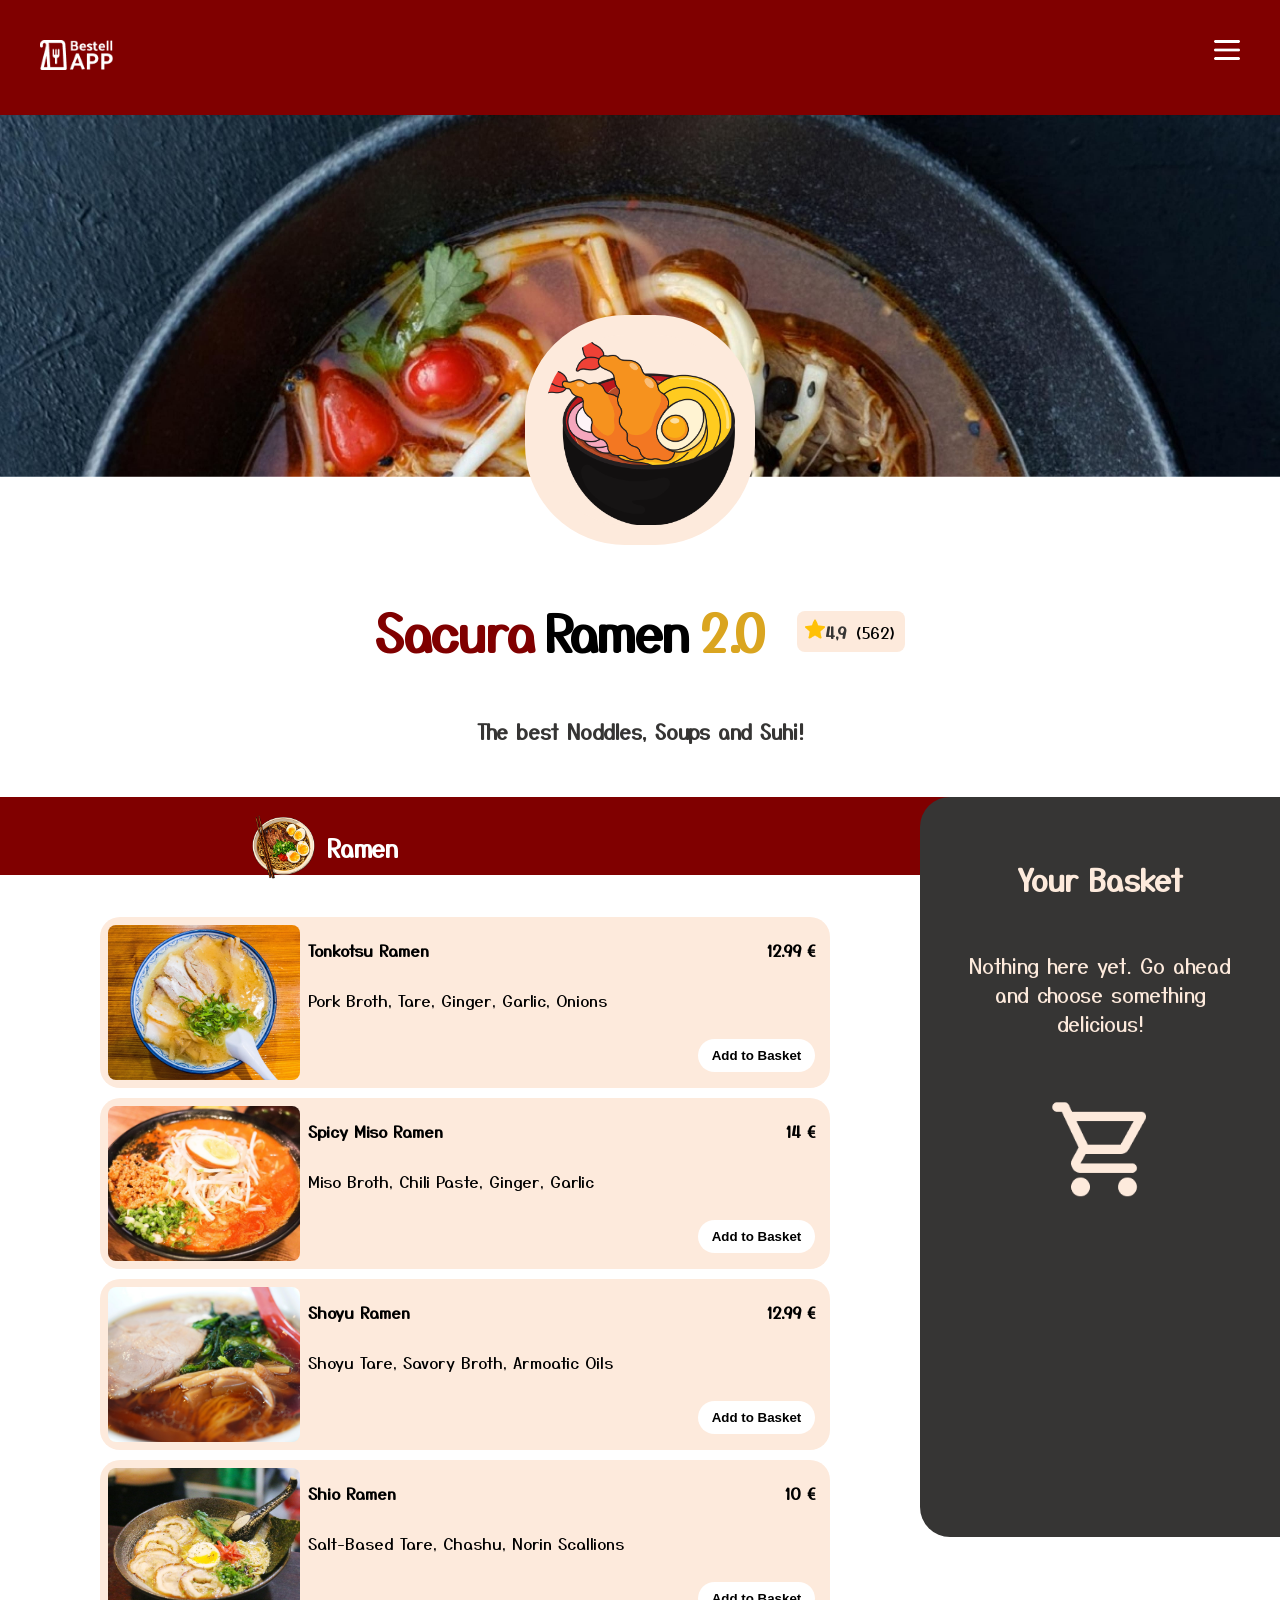
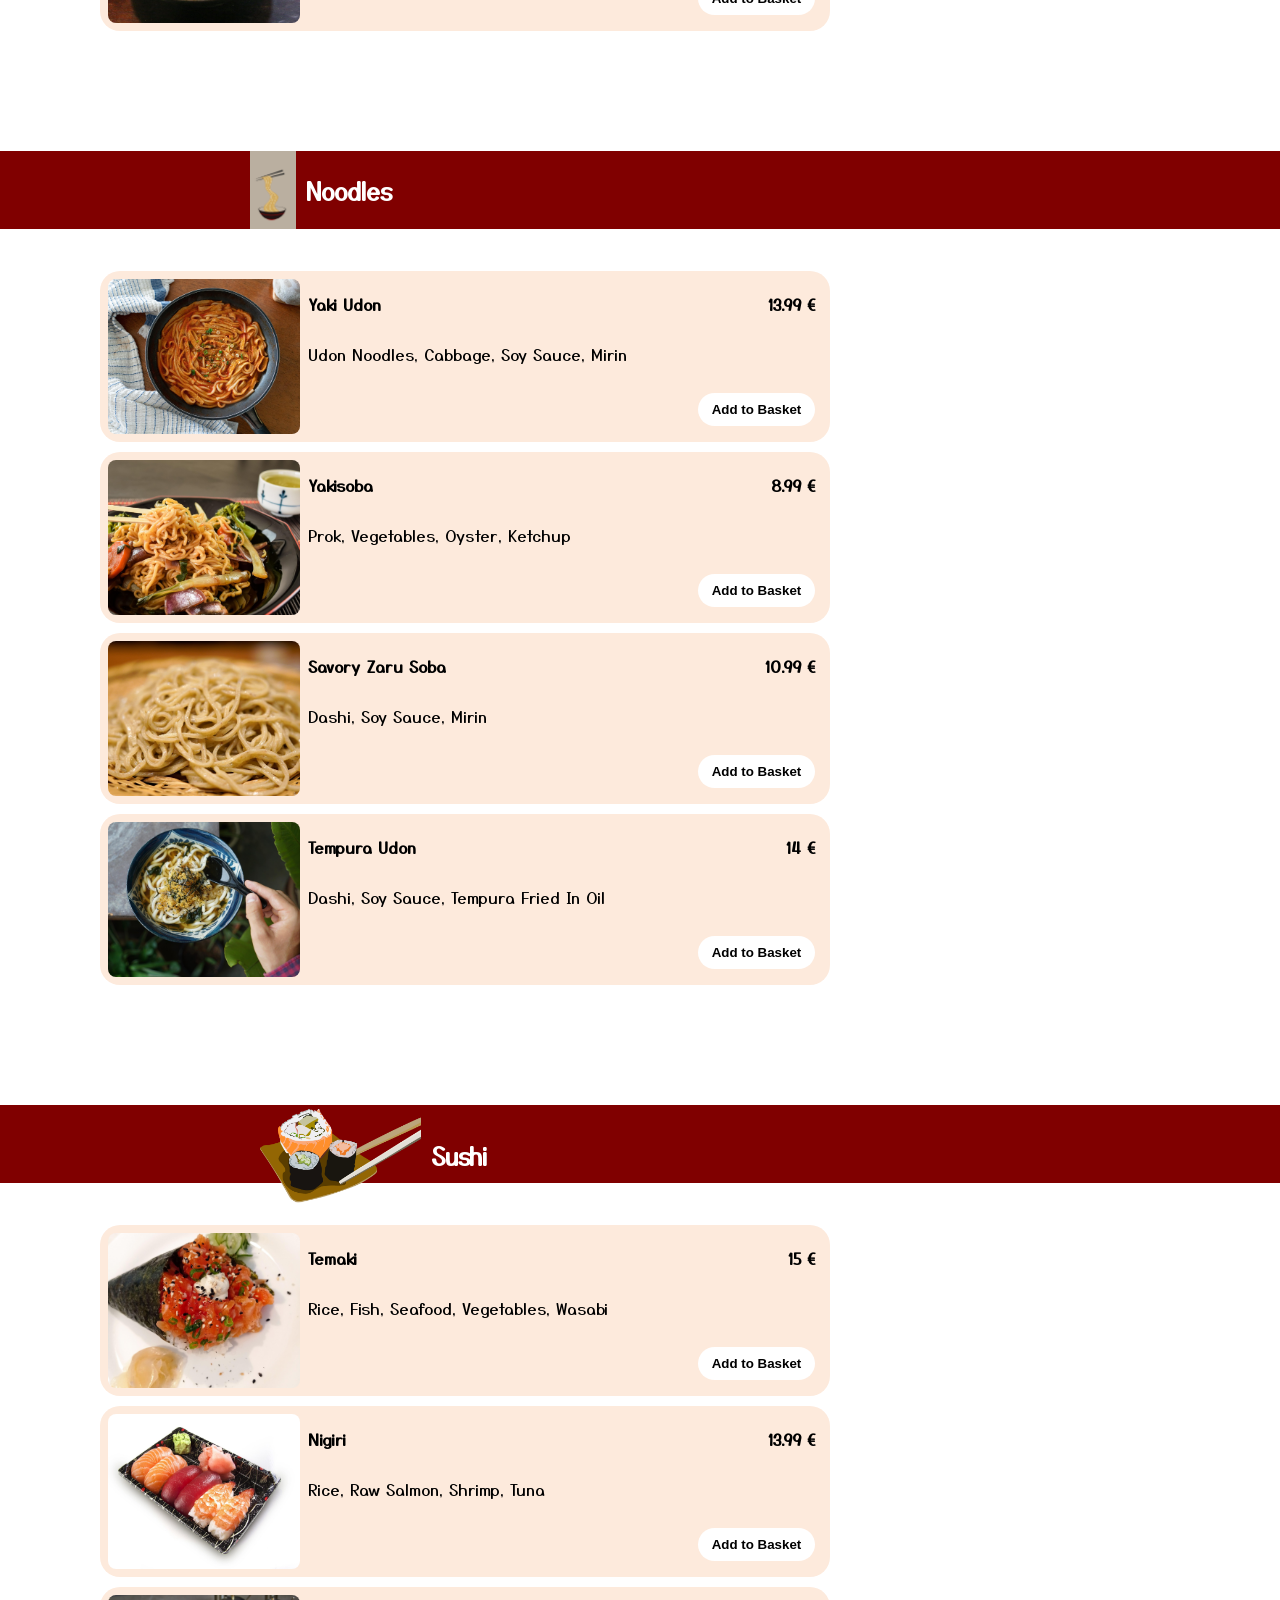
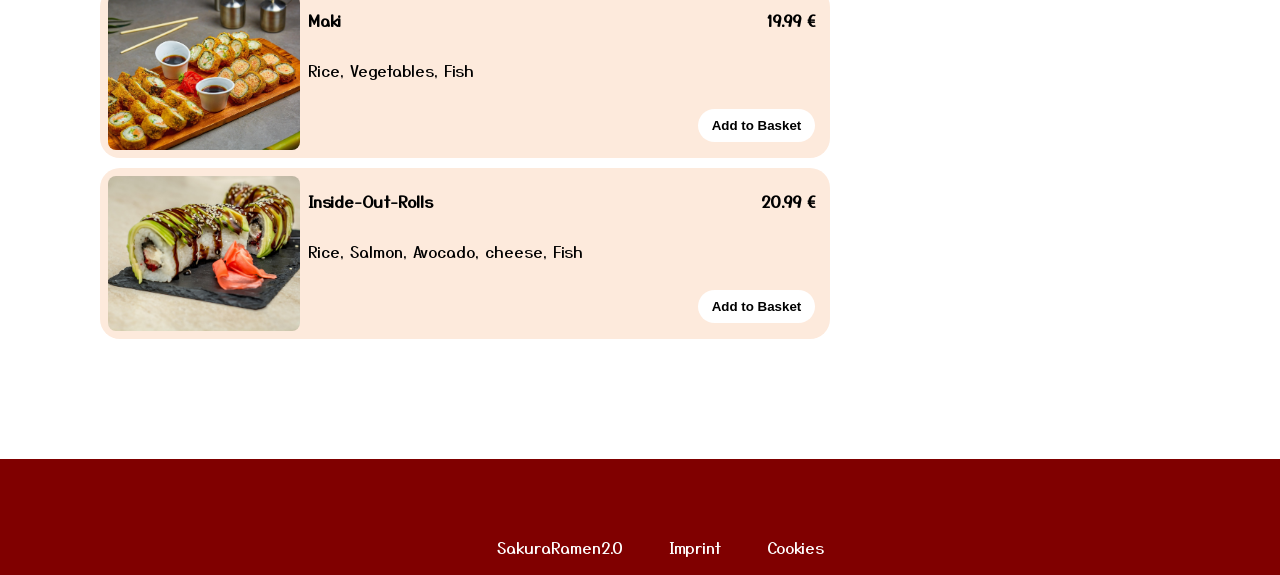
==== index.html @ 598b415c "responisve basket lässt sich öffnen und schließen und hat alle funktionen" ====
<!doctype html>
<html lang="en">
  <head>
    <meta charset="UTF-8" />
    <meta name="viewport" content="width=device-width, initial-scale=1.0" />
    <title>Bestellapp</title>
    <link rel="icon" type="img" href="./icons/takeout_dining_hover.png">

    <link rel="stylesheet" href="style.css" />
    <link rel="stylesheet" href="./styles/basket.css">
    <link rel="stylesheet" href="./styles/img-style.css" />
    <link rel="stylesheet" href="./styles/button.css"/>
    <link rel="stylesheet" href="./styles/dialog.css">
    <link rel="stylesheet" href="/styles/responsive-design.css">
    <link rel="stylesheet" href="./styles/reponsive-menu-bar.css">

    <script src="script.js"></script>
    <script src="./scripts/templates.js"></script>
    <script src="./scripts/json.js"></script>
  </head>
  <body onload="init()">
    <header>
      <nav>
        <div class="content nav-img">
          <a href="./index.html"
            ><img class="logo-img" src="./img/Logo 02.png" alt="Logo"
          /></a>
          <img class="nav-menu" src="./img/dehaze.png" alt="Menü" />
        </div>
      </nav>
      <section class="content">
        <div class="hero-section">
          <img
          class="main-logo-img"
          src="./img/duckahouse-noodle-3899206_1280.png"
          alt="logo"
        />
          <span>
          <div class="hero-section-headline">
            <h1>
              <p class="h1-color1">Sacura</p>
              <p class="h1-color2">Ramen</p>
              <p class="h1-color3">2.0</p>
            </h1>
            <span class="rating"
              ><p class="rating-in-stars">
                <img
                  class="rating-star"
                  src="./icons/star.png"
                  alt="stars"
                />4,9
              </p>
              <p class="rating-number">(562)</p>
            </span>
          </div>
        </span>
        <h3 class="underline">The best Noddles, Soups and Suhi!</h3>
      </section>
        </div>
    </header>



    <main>
      
      <!--Ramen auf der Karte-->
      <div class="main-wrapper content">
        <div>
          <section class="section-menu">
            <div class="menu-titles">
              <div class="menu-titles-elements">
                <img class="ramen-illustration" src="./img/ramen-illustation.png" alt="Rameng-img">
                <h2>Ramen</h2>
              </div>
            </div>

            <div class="menu" id="ramen_menu"></div>
          </section>

          <!--Nudeln auf der Karte-->
          <section class="section-menu">
            <div class="menu-titles">
              <div class="menu-titles-elements">
                <img class="noodle-illustration" src="./img/noodle-illustation.png" alt="Noodle-img">
                <h2>Noodles</h2>
              </div>
            </div>

            <div class="menu" id="noodle_menu"></div>
          </section>

          <!--Sushi auf der Karte -->
          <section class="section-menu">
            <div class="menu-titles">
              <div class="menu-titles-elements">
                <img class="sushi-illustration" src="./img/sushi-illustation.png" alt="Sushi-img">
                <h2>Sushi</h2>
              </div>
            </div>

            <div class="menu" id="sushi_menu"></div>
          </section>
        </div>


        <!--Basket-->
        <section class="section-basket" id="whole_basket">
          <h3 class="h3-basket">Your Basket</h3>
          <div class="basket" >
            <div class="empty-basket" id="empty_basket"></div>
            <div class="order-in-basket" id="basket_content"></div>
            <div class="total-basket-styling" id="total_basket"></div>
          </div>
        </section>
      </div>

      <dialog class="order-food-dialog" id="ordered_food_dialog">
        <div class="close-dialog-btn-container">
          <button class="close-dialog-btn" onclick="closeOrderedFood()"><img src="./icons/close.png" alt="close"></button>
        </div>
        <section class="section-dialog">
          <img class="dialog-img" src="./img/fooddelivery.png">
          <span class="dialog-txt-container">
            <h2 class="dialog-txt">Order confirmed!</h2>
            <h3 class="dialog-txt">Your food is on the way!</h3>
          </span>
        </section>
      </dialog>
    </main>


<!--
       /\__/\     
     =( '.'  )= | 
      |`[]``\  / 
      |_n_n_| / 
-->


    <!--Menu bar öffnet sich bei einer breite ab 803px und weniger-->
    <section class="responsive-menu-bar">

      <button class="reponsive-menu-bar-home"></button>

      <button class="reponsive-menu-bar-profile"></button>

      <button class="reponsive-menu-bar-food"></button>

      <button class="reponsive-menu-bar-basket" onclick="toggleRespBasket()"></button>

      </section>

    <footer>
        <ul>
          <li><a class="footer-link" href="#">SakuraRamen2.0</a></li>
          <li><a class="footer-link" href="./footer/Imprint.html">Imprint</a></li>
          <li><a class="footer-link" href="./footer/Cookies.html">Cookies</a></li>
        </ul>
    </footer>


  </body>
</html>
---- style.css ----
@font-face {
    font-family: 'Yusei Magic';
    src: url("./font/YuseiMagic-Regular.ttf") format('woff2');
}


body {
    margin: auto;
    border: 0;
    font-family: 'Yusei Magic', system-ui, Arial, sans-serif;;
}

.content {
    max-width: 1440px;
    margin: auto;
} 

:root {
    --primary-color : rgb(128, 0, 0);
    --secondary-color: #FDEADC;
    --thirt-color: #363534;
}

nav {
    background-color: var(--primary-color);
}

.hero-section {
    background-image: url(/img/hero_bg.jpg);
    background-size: cover;
    background-position: bottom;
    height: 18vh;
    display: flex;
    flex-direction: column;
    align-items: center;
    padding-top: 200px;
}

.rating {
    display: flex;
    align-items: end;
    gap: 8px;
}

.hero-section-headline {
    display: flex;
    align-items: center;
    gap: 32px;
}

main {
    padding-top: 320px;
}

.main-wrapper {
    display: flex;
    justify-content: space-between;
}

.menu-titles {
    background-color: var(--primary-color);
    height: 78px;
    width: 100%;
    position: absolute;
    left: 0;
}

.menu-titles-elements {
    display: flex;
    padding-left: 250px;
    gap: 10px;
}



/*          /\__/\          */
/*        =(  '.' )   |     */
/*          |`[]``\  /      */
/*          |_n_n_| /       */



/* <im JS block> */

.menu {
    padding-top: 120px;
    margin-bottom: 120px;
    display: flex;
    flex-direction: column;
    gap: 10px;
}

.menu-content {
    background-color: var(--secondary-color);
    margin-left: 100px;
    display: flex;
    width: 730px;
    border-radius: 20px;
}

.added-to-basket {
    margin: 0;
    text-align: center;
    font-weight: 600;
    color: var(--primary-color);
}

.add-to-basket {
    margin: 0;
    text-align: center;
    font-weight: 600;
}

.menucart-price {
    display: flex;
    justify-content: flex-end;
}

.menu-txt {
    display: flex;
}

.dishname-ingredients {
    display: flex;
    flex-direction: column;
}

.price-add-btn {
    display: flex;
    flex-direction: column;
}

.ingredients-txt {
    max-width: 390px;
    min-width: 390px;
}

.dish-name {
    margin-bottom: 0;
}

/* </im JS block> */

footer {
    background-color: var(--primary-color);
    height: 116px;
}

ul {
    list-style: none;
    display: flex;
    justify-content: center;
    align-items: flex-end;
    margin: 0;
    padding-bottom: 16px;
    gap: 46px;
    height: 100px;
}

.footer-link {
    text-decoration: none;
    color: white;
    background-color: var(--primary-color);
}

.footer-link:hover {
    text-decoration: underline;
}

h1 {
    display: flex;
    justify-content: center;
    gap: 10px;
    font-size: 50px;
    margin: 0;
}

.h1-color1 {
    color: var(--primary-color);
}

.h1-color2 {
    color: black;
}

.h1-color3 {
    color: goldenrod;
}

h2 {
    color: white;
    margin: 0;
    align-content: center;
}

h4 {
    padding: 0px;
    flex: auto;
}

.rating-in-stars {
    color: var(--thirt-color);
    font-weight: 600;
    margin: 0;
}

.rating-number {
    margin: 0;
}

.rating {
    background-color: var(--secondary-color);
    padding: 8px;
    border-radius: 8px;
}

.underline {
    margin: 0;
    font-size: 20px;
    color: var(--thirt-color);
}
---- styles/basket.css ----
.seperator {
    width: 100%;
    height: 2px;
    background-color: white;
}

.h3-basket {
    color: var(--secondary-color);
    text-align: center;
    font-size: 30px;
}

.section-basket {
    background-color: var(--thirt-color);
    width: 300px;
    height: 680px;
    position: sticky;
    top: 60px;
    border-top-left-radius: 30px;
    border-bottom-left-radius: 30px;
    padding: 30px;
}

.empty-basket {
    display: flex;
    flex-direction: column;
    text-align: center;
    align-items: center;
    gap: 42px;
}

    


/*          /\__/\          
          =(  '.' )=    |   
            |`[]``\    /    
            |_n__n_| /      */



.empty-basket-text {
    color: var(--secondary-color);
    font-size: 20px;
}

.order-in-basket {
    height: 340px;
    overflow-y: auto;
    scrollbar-width: thin;
    scrollbar-color: var(--primary-color)  var(--secondary-color);
    padding: 8px;
}

.menu-in-basket {
    background-color: var(--secondary-color);
    border-radius: 10px;
    margin: 10px 0 10px 0;
    padding: 0 10px 0 10px;
}

.dish-info {
    display: flex;
}

.order-dish {
    display: flex;
    justify-content: space-between;
}

table {
    width: 100% ;
}

th {
    color: white;
    font-size: 20px;
}

tr {
    display: flex;
    justify-content: space-between;
}

.total-basket-styling {
    display: flex;
    flex-direction: column;
    gap: 20px;
    padding-top: 50px;
}

.nav-basket {
    display: flex;
    justify-content: space-between;
}

/* mobile basket*/

@media(max-width: 803px) {
    .section-basket {
        display: none;
        position: fixed;
        bottom: 70px;
        right: 0;
        width: 100%;
        height: auto;
    }
    .section-basket.show {
        display: block;
    }
}
---- styles/img-style.css ----
.nav-img {
    display: flex;
    justify-content: space-between;
    padding: 40px;
}

.logo-img {
    height: 30px;
}

.nav-menu {
    height: 20px;
}

.main-logo-img {
    height: 190px;
    border: 20px solid var(--secondary-color);
    background-color: var(--secondary-color);
    border-radius: 100px;
    width: 190px;
    object-fit: cover;
}

.rating-star {
    height: 20px;
}

.ramen-illustration {
    height: 100px;
}

.noodle-illustration {
    height: 78px;
}

.sushi-illustration {
    height: 100px;
}

.menu-ingredients {
    padding-bottom: 60px;
}

/*          /\__/\               */
/*        =(  '.' )=   |         */
/*          |`[]``\   /          */
/*          |_n__n_| /           */




/* <im JS block> */

.ramen-menu-img {
    height: 155px;
    padding: 8px;
    border-radius: 16px;
    min-width: 192px;
    max-width: 192px;
    object-fit: cover;
}

.empty-basket-shoppingcart {
    width: 100px;
}

.delete-order-img {
    width: 22px;
}
.delete-order-img:hover {
    content: url(/icons/delete.png);
}
.minus-sign {
    font-size: 20px;
    padding: 0 6px;
}

/* </im JS block> */
---- styles/button.css ----
.menu-btn {
    width: 117px;
    height: 33px;
    border-radius: 33px;
    border: 0;
    background-color: white;
    margin-bottom: 16px;
}
.menu-btn:hover {
    background-color: lightpink;
    color: var(--primary-color);
}

.menu-btn:hover {
    border-color: var(--primary-color);
}

.delete-order-btn{
    background-color: var(--secondary-color);
    border: 0;
    padding: 0;
}

.add-to-order {
    border: 0;
    background-color: var(--secondary-color);
}

.buy-now-btn {
    color: white;
    background-color: var(--primary-color);
    padding: 16px;
    border: 0;
    border-radius: 32px;
    font-size: 20px;
}

/*          /\__/\               */
/*        =(  '.' )=   |         */
/*          |`[]``\   /          */
/*          |_n__n_| /           */

.reponsive-menu-bar-btn {
    background-color: var(--thirt-color);
    border: 0;
    padding: 0;
    margin: 16px;
}

.reponsive-menu-bar-home {
    height: 35px;
    width: 35px;
    background-image: url(/icons/home-default.png);
    background-color: transparent;
    background-repeat: no-repeat;
    background-position: center;
    border: none;
    margin: 8px 0 8px 16px;
}
.reponsive-menu-bar-home:hover {
    height: 35px;
    width: 35px;
    background-image: url(/icons/home-hover.png);
    background-color: var(--secondary-color);
    border-radius: 8px;
}
.reponsive-menu-bar-home:active {
    background-color: var(--primary-color);
}


.reponsive-menu-bar-profile {
    height: 35px;
    width: 35px;
    background-image: url(/icons/person-default.png);
    background-color: transparent;
    background-repeat: no-repeat;
    background-position: center;
    border: none;
    margin: 8px 0 8px 0;
}
.reponsive-menu-bar-profile:hover {
    width: 35px;
    height: 35px;
    background-image: url(/icons/person-hover.png);
    background-color: var(--secondary-color);
    border-radius: 8px;
}
.reponsive-menu-bar-profile:active {
    background-color: var(--primary-color);
}

.reponsive-menu-bar-food {
    height: 35px;
    width: 35px;
    background-image: url(/icons/takeout_dining_default.png);
    background-color: transparent;
    background-repeat: no-repeat;
    background-position: center;
    margin-top: 8px;
    border: none;
}
.reponsive-menu-bar-food:hover {
    height: 35px;
    width: 35px;
    background-image: url(/icons/takeout_dining_hover.png);
    background-color: var(--secondary-color);
    border-radius: 8px;
}
.reponsive-menu-bar-food:active {
    background-color: var(--primary-color);
}

.reponsive-menu-bar-basket {
    width: 35px;
    height: 35px;
    background-image: url(/icons/shopping_cart-default.png);
    background-color: transparent;
    background-repeat: no-repeat;
    background-position: center;
    margin: 8px 16px 8px 0;
    border: 0;
}
.reponsive-menu-bar-basket:hover {
    width: 35px;
    height: 35px;
    background-image: url(/icons/shopping_cart-hover.png);
    background-color: var(--secondary-color);
    border-radius: 8px;
}
.reponsive-menu-bar-basket:active {
    background-color: var(--primary-color);
}
---- styles/dialog.css ----
.close-dialog-btn {
    background-color: var(--thirt-color);
    border: 0;
    padding: 8px 8px 0 0;
}

.dialog-img {
    width: 150px;
}

.dialog-txt {
    color: var(--secondary-color);
    margin: 0;
}

.order-food-dialog[open] {
    background-color: var(--thirt-color);
    border: 0;
    border-radius: 40px;
    height: 225px;
    width: 340px;
}


.close-dialog-btn-container{
    text-align: end;
}

.section-dialog {
    text-align: center;
}

.order-food-dialog::backdrop {
    opacity: 0.5;
    background-color: var(--thirt-color);
}

/*          /\__/\
          =(  '.' )=   |
            |`[]``\   /
            |_n__n_| /
*/
---- styles/responsive-design.css ----
@media(max-width: 1212px) {
    .menu-content {
        width: 670px;
    }

    .ingredients-txt {
        min-width: 330px;
        max-width: 330px;
    }
}

@media(max-width: 1145px) {
    .menu-content {
        width: 650px;
        margin-left: 30px;
        height: 180px;
    }

    .ingredients-txt {
        max-width: 310px;
        min-width: 310px;
    }

    .menu-btn {
        margin-bottom: 26px;
    }
}

@media (max-width: 1061px) {
    .section-basket {
        width: 255px;
    }

    .menu-content {
        margin-left: 8px;
    }
}

@media(max-width: 997px) {
    .ingredients-txt {
        max-width: 268px;
        min-width: 268px;
    }

    .menu-content {
        width: 608px;
    }
}

@media (max-width: 954px) {
    .ingredients-txt {
        max-width: 230px;
        min-width: 230px;
    }

    .menu-content {
        width: 570px;
    }
}

@media(max-width: 915px) {
    .ramen-menu-img {
        height: 133px;
        min-width: 170px;
        max-width: 170px;
    }

    .menu-content {
        width: 548px;
        height: 158px;
    }
}

@media(max-width: 894px) {
    .ingredients-txt {
        max-width: 180px;
        min-width: 180px;
    }

    .menu-content {
        width: 498px;
    }
}

@media(max-width: 844px) {
    .section-basket {
        padding: 20px;
        width: 235px;
    }
}

/*          /\__/\               */
/*        =(  '.' )=   |         */
/*          |`[]``\   /          */
/*          |_n__n_| /           */
---- styles/reponsive-menu-bar.css ----
.responsive-menu-bar {
        display: none;
    }

/*          /\__/\               */
/*        =(  '.' )=   |         */
/*          |`[]``\   /          */
/*          |_n__n_| /           */

@media(max-width: 803px) {

    main {
        display: flex;
        flex-direction: column;
        align-items: center;
    }

    .menu-content {
        width: 690px;
        height: 176px;
    }

    .ramen-menu-img {
        min-width: 192px;
        max-width: 192px;
        height: 155px;
    }

    .ingredients-txt {
        max-width: 356px;
        min-width: 356px;
    }

    .responsive-menu-bar {
        background-color: var(--thirt-color);
        width: 100%;
        position: fixed;
        bottom: 0;
        display: flex;
        justify-content: space-between;
    }

    .responsive-menu-bar-container {
        display: flex;
    }
}
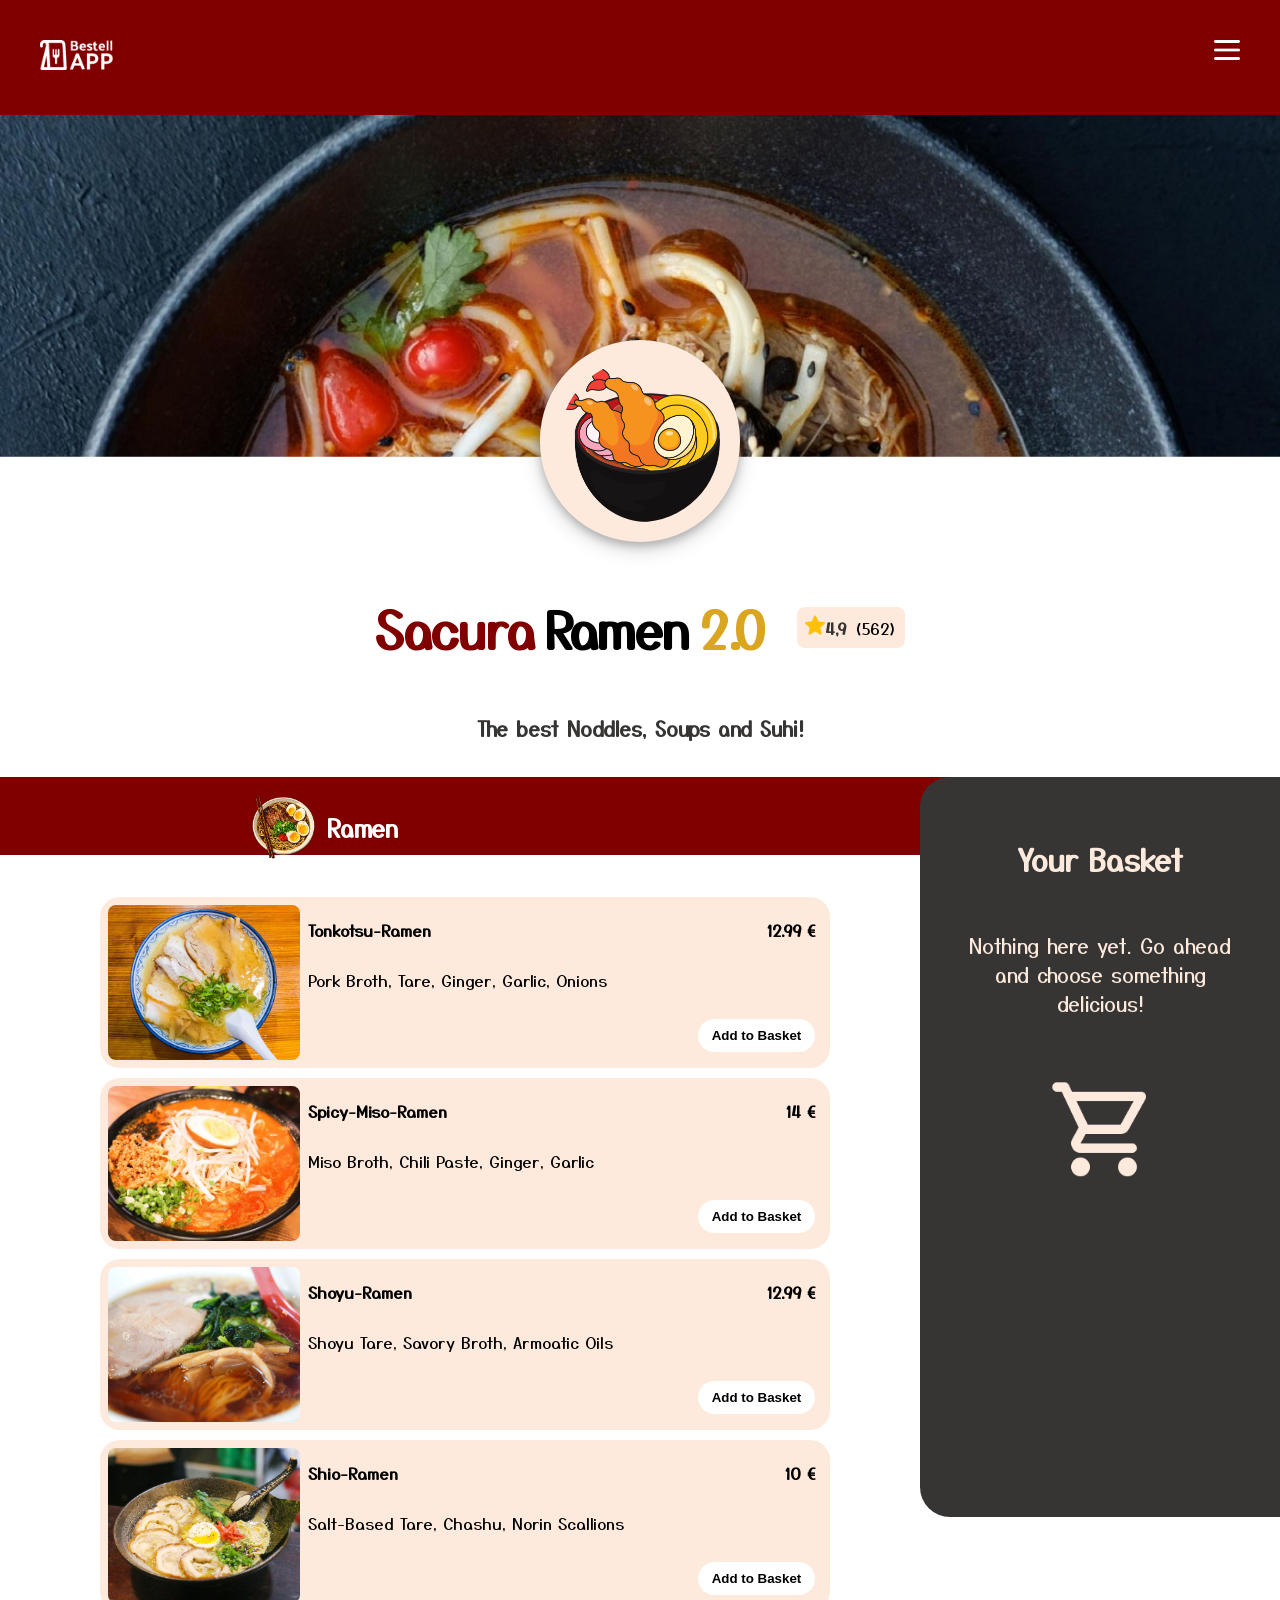
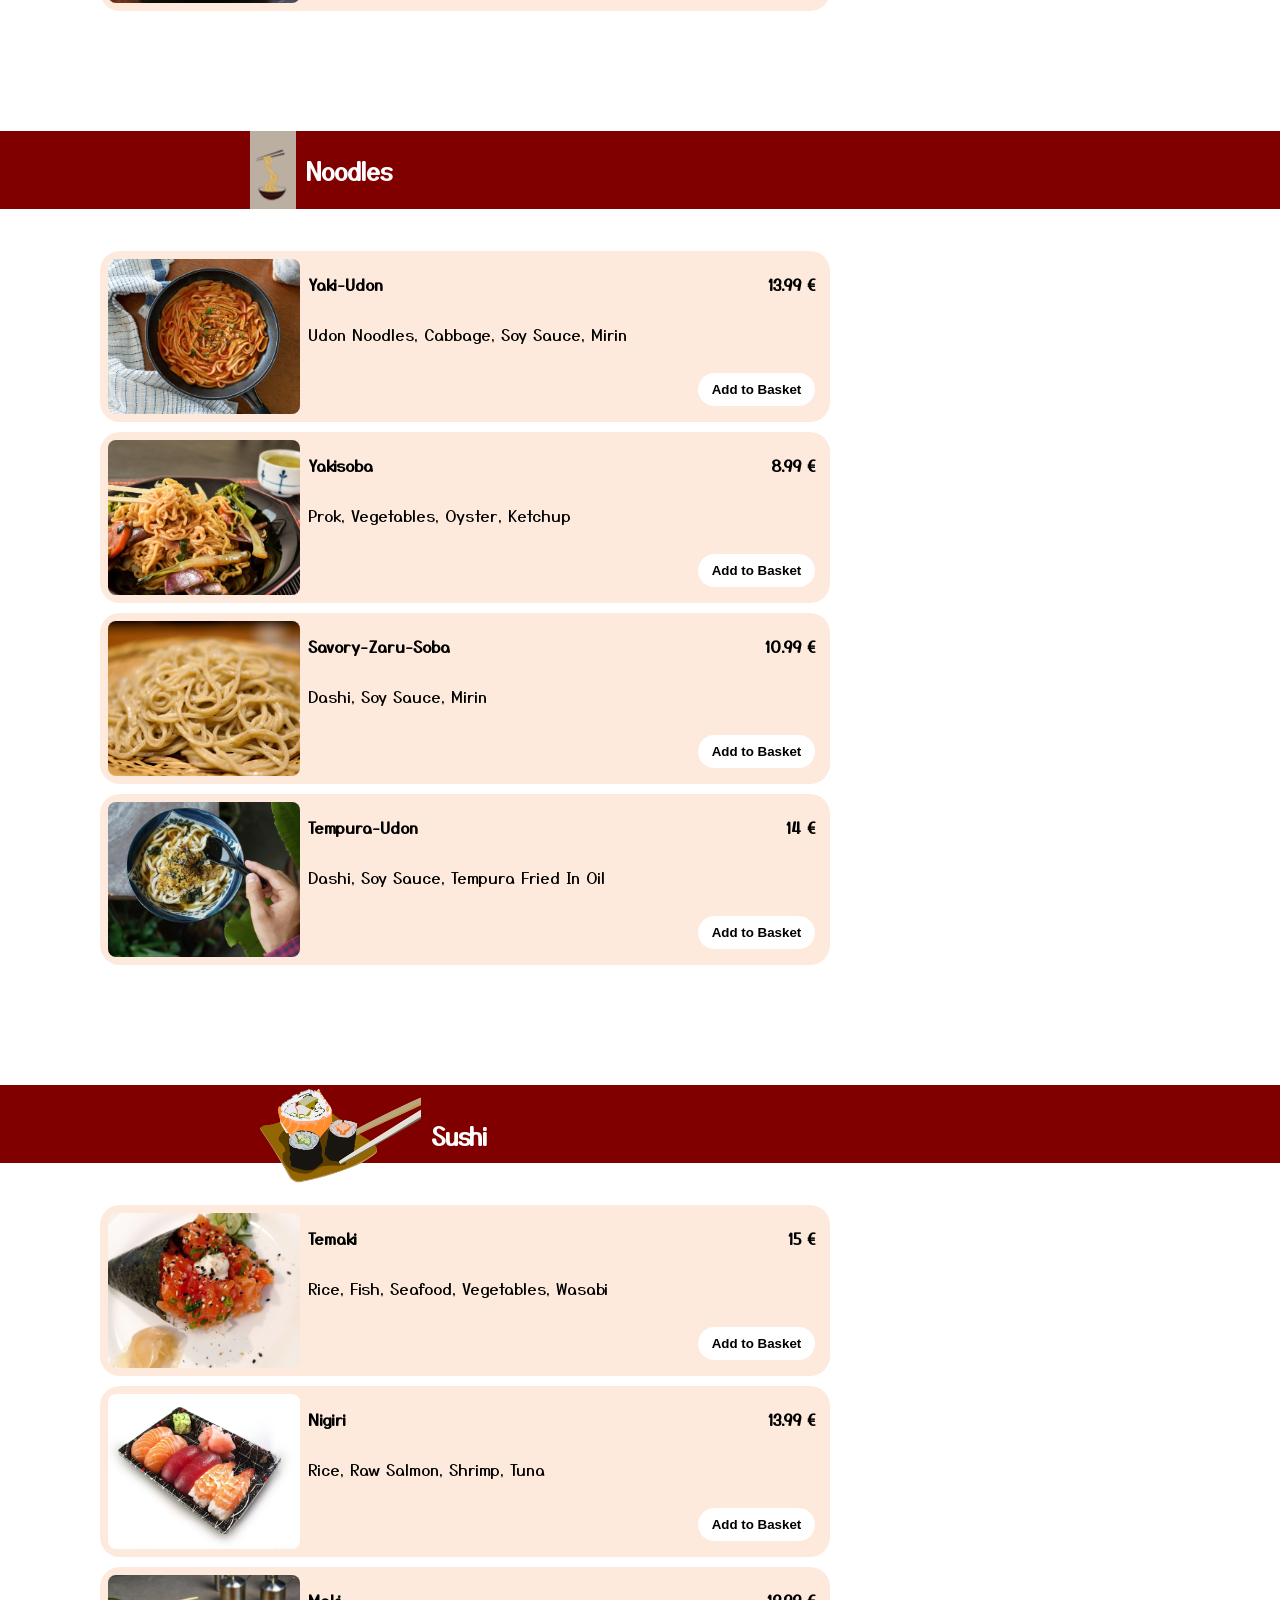
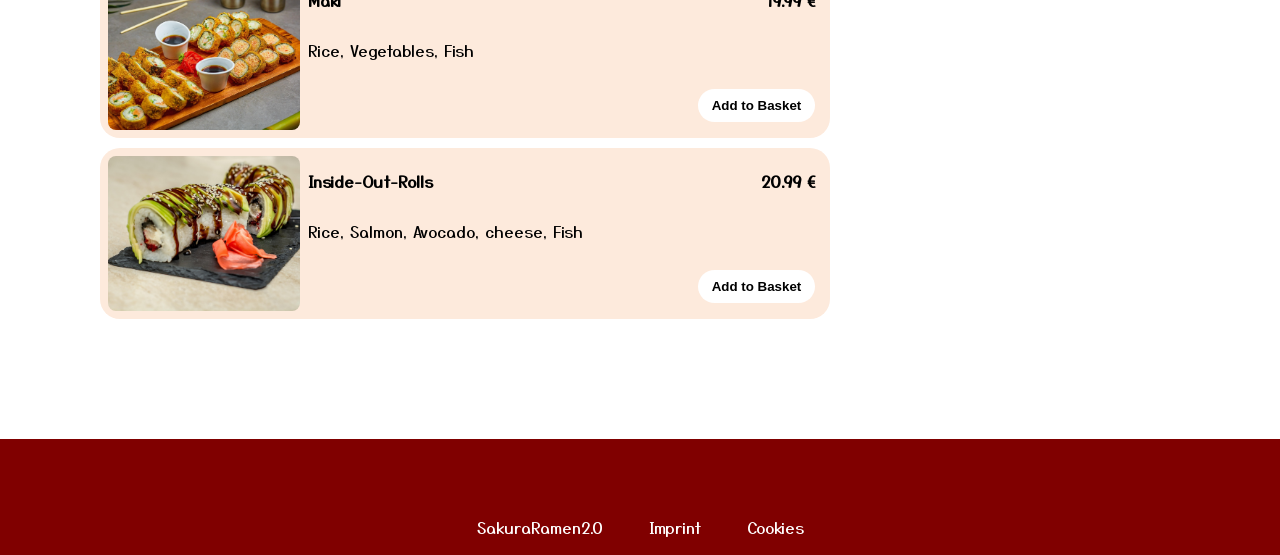
==== commit 07be0258: "alle leerzeichen in bilder auf - geändert" ====
--- a/index.html
+++ b/index.html
@@ -10,9 +10,9 @@
     <link rel="stylesheet" href="./styles/basket.css">
     <link rel="stylesheet" href="./styles/img-style.css" />
     <link rel="stylesheet" href="./styles/button.css"/>
-    <link rel="stylesheet" href="./styles/dialog.css">
-    <link rel="stylesheet" href="/styles/responsive-design.css">
-    <link rel="stylesheet" href="./styles/reponsive-menu-bar.css">
+    <link rel="stylesheet" href="./styles/dialog.css"/>
+    <link rel="stylesheet" href="/styles/responsive-design.css"/>
+    <link rel="stylesheet" href="./styles/reponsive-menu-bar.css"/>
 
     <script src="script.js"></script>
     <script src="./scripts/templates.js"></script>
@@ -23,7 +23,7 @@
       <nav>
         <div class="content nav-img">
           <a href="./index.html"
-            ><img class="logo-img" src="./img/Logo 02.png" alt="Logo"
+            ><img class="logo-img" src="./img/Logo 02.png" alt="Logo-bestellapp"
           /></a>
           <img class="nav-menu" src="./img/dehaze.png" alt="Menü" />
         </div>
@@ -105,6 +105,7 @@
 
         <!--Basket-->
         <section class="section-basket" id="whole_basket">
+          <button class="close-responisve-basket" id="close_resp_basket" onclick="closeRespBAsket()">X</button>
           <h3 class="h3-basket">Your Basket</h3>
           <div class="basket" >
             <div class="empty-basket" id="empty_basket"></div>
@@ -138,15 +139,15 @@
 
 
     <!--Menu bar öffnet sich bei einer breite ab 803px und weniger-->
-    <section class="responsive-menu-bar">
+    <section id="resp_menu_bar" class="responsive-menu-bar">
 
-      <button class="reponsive-menu-bar-home"></button>
+      <button class="reponsive-menu-bar-home"><img class="img-resp-bar-menu" alt="Home"></button>
 
-      <button class="reponsive-menu-bar-profile"></button>
+      <button class="reponsive-menu-bar-profile"><img class="img-resp-bar-menu" alt="Profile"></button>
 
-      <button class="reponsive-menu-bar-food"></button>
+      <button class="reponsive-menu-bar-food"><img class="img-resp-bar-menu" alt="Menu"></button>
 
-      <button class="reponsive-menu-bar-basket" onclick="toggleRespBasket()"></button>
+      <button class="reponsive-menu-bar-basket" onclick="toggleRespBasket()"><img class="img-resp-bar-menu" alt="Basket"></button>
 
       </section>
 
--- a/style.css
+++ b/style.css
@@ -9,6 +9,9 @@
     border: 0;
     font-family: 'Yusei Magic', system-ui, Arial, sans-serif;;
 }
+body.no-scroll {
+    overflow: hidden;
+}
 
 .content {
     max-width: 1440px;
@@ -29,11 +32,11 @@
     background-image: url(/img/hero_bg.jpg);
     background-size: cover;
     background-position: bottom;
-    height: 18vh;
+    height: 13vh;
     display: flex;
     flex-direction: column;
     align-items: center;
-    padding-top: 200px;
+    padding-top: 225px;
 }
 
 .rating {
@@ -155,6 +158,7 @@
     padding-bottom: 16px;
     gap: 46px;
     height: 100px;
+    padding-left: 0;
 }
 
 .footer-link {
@@ -218,5 +222,4 @@
     margin: 0;
     font-size: 20px;
     color: var(--thirt-color);
-}
-
+}
--- a/styles/basket.css
+++ b/styles/basket.css
@@ -48,8 +48,11 @@
     height: 340px;
     overflow-y: auto;
     scrollbar-width: thin;
-    scrollbar-color: var(--primary-color)  var(--secondary-color);
+    scrollbar-color: var(--primary-color)  transparent;
     padding: 8px;
+}
+.order-in-basket::-webkit-scrollbar-thumb {
+    background-color: black;
 }
 
 .menu-in-basket {
@@ -92,20 +95,4 @@
 .nav-basket {
     display: flex;
     justify-content: space-between;
-}
-
-/* mobile basket*/
-
-@media(max-width: 803px) {
-    .section-basket {
-        display: none;
-        position: fixed;
-        bottom: 70px;
-        right: 0;
-        width: 100%;
-        height: auto;
-    }
-    .section-basket.show {
-        display: block;
-    }
 }
--- a/styles/img-style.css
+++ b/styles/img-style.css
@@ -13,12 +13,13 @@
 }
 
 .main-logo-img {
-    height: 190px;
+    height: auto;
     border: 20px solid var(--secondary-color);
     background-color: var(--secondary-color);
     border-radius: 100px;
-    width: 190px;
+    width: 160px;
     object-fit: cover;
+    box-shadow: 0 4px 8px 0 rgba(0, 0, 0, 0.2), 0 6px 20px 0 rgba(0, 0, 0, 0.19);
 }
 
 .rating-star {
@@ -74,6 +75,8 @@
     font-size: 20px;
     padding: 0 6px;
 }
-
 /* </im JS block> */
 
+.img-resp-bar-menu {
+    display: none;
+}
--- a/styles/button.css
+++ b/styles/button.css
@@ -130,4 +130,8 @@
 }
 .reponsive-menu-bar-basket:active {
     background-color: var(--primary-color);
+}
+
+.close-responisve-basket {
+    display: none;
 }
--- a/styles/dialog.css
+++ b/styles/dialog.css
@@ -39,5 +39,4 @@
           =(  '.' )=   |
             |`[]``\   /
             |_n__n_| /
-*/
-
+*/
--- a/styles/responsive-design.css
+++ b/styles/responsive-design.css
@@ -92,4 +92,329 @@
 /*          /\__/\               */
 /*        =(  '.' )=   |         */
 /*          |`[]``\   /          */
-/*          |_n__n_| /           */+/*          |_n__n_| /           */
+
+@media(max-width: 803px){
+    footer {
+        height: 180px;
+    }
+
+    .menu-content {
+        width: 690px;
+        height: 176px;
+        margin: 0;
+    }
+
+    .ingredients-txt {
+        max-width: 356px;
+        min-width: 356px;
+    }
+
+
+    .section-basket {
+        display: none;
+        position: fixed;
+        bottom:0;
+        right: 0;
+        top: 0;
+        width: 100%;
+        height: 100%;
+    }
+    .section-basket.show {
+        display: block;
+        padding-right: 0;
+    }
+
+    .close-responisve-basket {
+        display: block;
+        justify-self: flex-end;
+        border: 0;
+        background-color: transparent;
+        color: var(--secondary-color);
+        font-size: 30px;
+        padding-right: 16px;
+    }
+
+    .order-in-basket {
+        width: 550px;
+        justify-self: center;
+        height: 390px;
+    }
+
+    .total-basket-styling {
+        padding-top: 110px;
+        width: 550px;
+        justify-self: center;
+    }
+
+    .h3-basket {
+        margin-top: 0;
+        margin-bottom: 55px;
+        font-size: 45px;
+    }
+
+    .main-logo-img {
+        width: 150px;
+    }
+
+    .hero-section {
+        height: 11vh;
+    }
+
+    .empty-basket {
+        gap: 100px;
+    }
+
+    .empty-basket-shoppingcart {
+        width: 120px;
+    }
+
+    .ramen-menu-img {
+        min-width: 192px;
+        max-width: 192px;
+        height: 155px;
+    }
+
+    .menu-titles-elements {
+        justify-content: center;
+        padding: 0;
+    }
+}
+
+@media(max-width:718px) {
+    .menu-content {
+        width: 640px;
+    }
+
+    .ingredients-txt {
+        max-width: 306px;
+        min-width: 306px;
+    }
+}
+
+@media(max-width:669px) {
+    .menu-content {
+        width: 580px;
+    }
+
+    .ingredients-txt {
+        max-width: 246px;
+        min-width: 246px;
+    }
+}
+
+@media(max-width: 700px) {
+    .main-logo-img {
+        width: 100px;
+        border: 10px solid var(--secondary-color);
+    }
+
+    .hero-section {
+        height: 7vh;
+    }
+}
+
+@media(max-width:606px) {
+    .menu-content {
+        width: 510px;
+        height: 155px;
+    }
+
+    .ingredients-txt {
+        max-width: 176px;
+        min-width: 176px;
+    }
+
+    .ramen-menu-img {
+        height: 135px;
+
+    }
+}
+
+@media(max-width: 590px) {
+    .empty-basket-text {
+        width: 475px;
+    }
+
+    .order-in-basket {
+        width: 450px;
+    }
+
+    .total-basket-styling {
+        width: 450px;
+    }
+}
+
+@media(max-width: 570px) {
+    h1 {
+        font-size: 40px;
+    }
+
+    .hero-section-headline {
+        flex-direction: column-reverse;
+        gap: 0;
+        padding-top: 38px;
+
+    }
+
+    .h1-color1 {
+        margin-top: 0;
+    }
+
+    .h1-color2 {
+        margin-top: 0;
+    }
+
+    .h1-color3 {
+        margin-top: 0;
+    }
+}
+
+@media(max-width: 550px) {
+    .hero-section {
+        height: 6vh;
+    }
+
+    .main-logo-img {
+        width: 75px;
+    }
+}
+
+@media(max-width: 540px) {
+    .menu-content {
+        flex-direction: column;
+        height: 290px;
+        width: 457px;
+    }
+
+    .ramen-menu-img {
+        min-width: auto;
+        max-width: none;
+        width: 440px;
+        border-radius: 30px;
+    }
+
+    .menu-txt {
+        flex-direction: column;
+        padding: 8px;
+    }
+
+    .price-add-btn {
+        flex-direction: row;
+        padding: 0 8px;
+    }
+
+    .menucart-price {
+        margin: 0;
+        justify-content: flex-start;
+    }
+
+    .menu-ingredients {
+        padding: 0;
+    }
+
+    .dish-name {
+        font-size: 20px;
+        margin: 0;
+    }
+
+    .ingredients-txt {
+        min-width: auto;
+        max-width: none;
+    }
+}
+
+@media(max-width: 490px) {
+    .empty-basket-text {
+        width: 375px;
+    }
+
+    .menu-content {
+        width: 417px;
+    }
+
+    .ramen-menu-img {
+        width: 400px;
+    }
+
+    .order-in-basket {
+        width: 350px;
+    }
+
+    .total-basket-styling {
+        width: 350px;
+    }
+}
+
+@media(max-width: 450px) {
+    .menu-content {
+        width: 367px;
+    }
+
+    .ramen-menu-img {
+        width: 350px;
+    }
+
+    .sushi-illustration {
+        height: 80px;
+}
+}
+
+@media(max-width: 400px) {
+    .menu-content {
+        width: 317px;
+    }
+    
+    .ramen-menu-img {
+        width: 300px;
+        max-height: 115px;
+        min-height: 115px;
+    }
+
+    .order-food-dialog[open] {
+        width: 249px;
+    }
+}
+
+@media(max-width: 390px) {
+    .empty-basket-text {
+        width: 275px;
+    }
+
+    h1 {
+        font-size: 35px;
+    }
+
+    .underline {
+        font-size: 17px;
+    }
+
+    ul {
+        flex-direction: column;
+        gap: 8px;
+        align-items: center;
+        height: 120px;
+    }
+
+    .order-in-basket {
+        width: 280px;
+    }
+
+    .total-basket-styling {
+        width: 280px;
+    }
+}
+
+@media(max-width: 350px) {
+    .menu-content {
+        width: 267px;
+    }
+
+    .ramen-menu-img {
+        width: 250px;
+    }
+
+    .ingredients-txt {
+        height: 33px;
+    }
+}
--- a/styles/reponsive-menu-bar.css
+++ b/styles/reponsive-menu-bar.css
@@ -15,22 +15,6 @@
         align-items: center;
     }
 
-    .menu-content {
-        width: 690px;
-        height: 176px;
-    }
-
-    .ramen-menu-img {
-        min-width: 192px;
-        max-width: 192px;
-        height: 155px;
-    }
-
-    .ingredients-txt {
-        max-width: 356px;
-        min-width: 356px;
-    }
-
     .responsive-menu-bar {
         background-color: var(--thirt-color);
         width: 100%;
@@ -43,5 +27,4 @@
     .responsive-menu-bar-container {
         display: flex;
     }
-}
-
+}
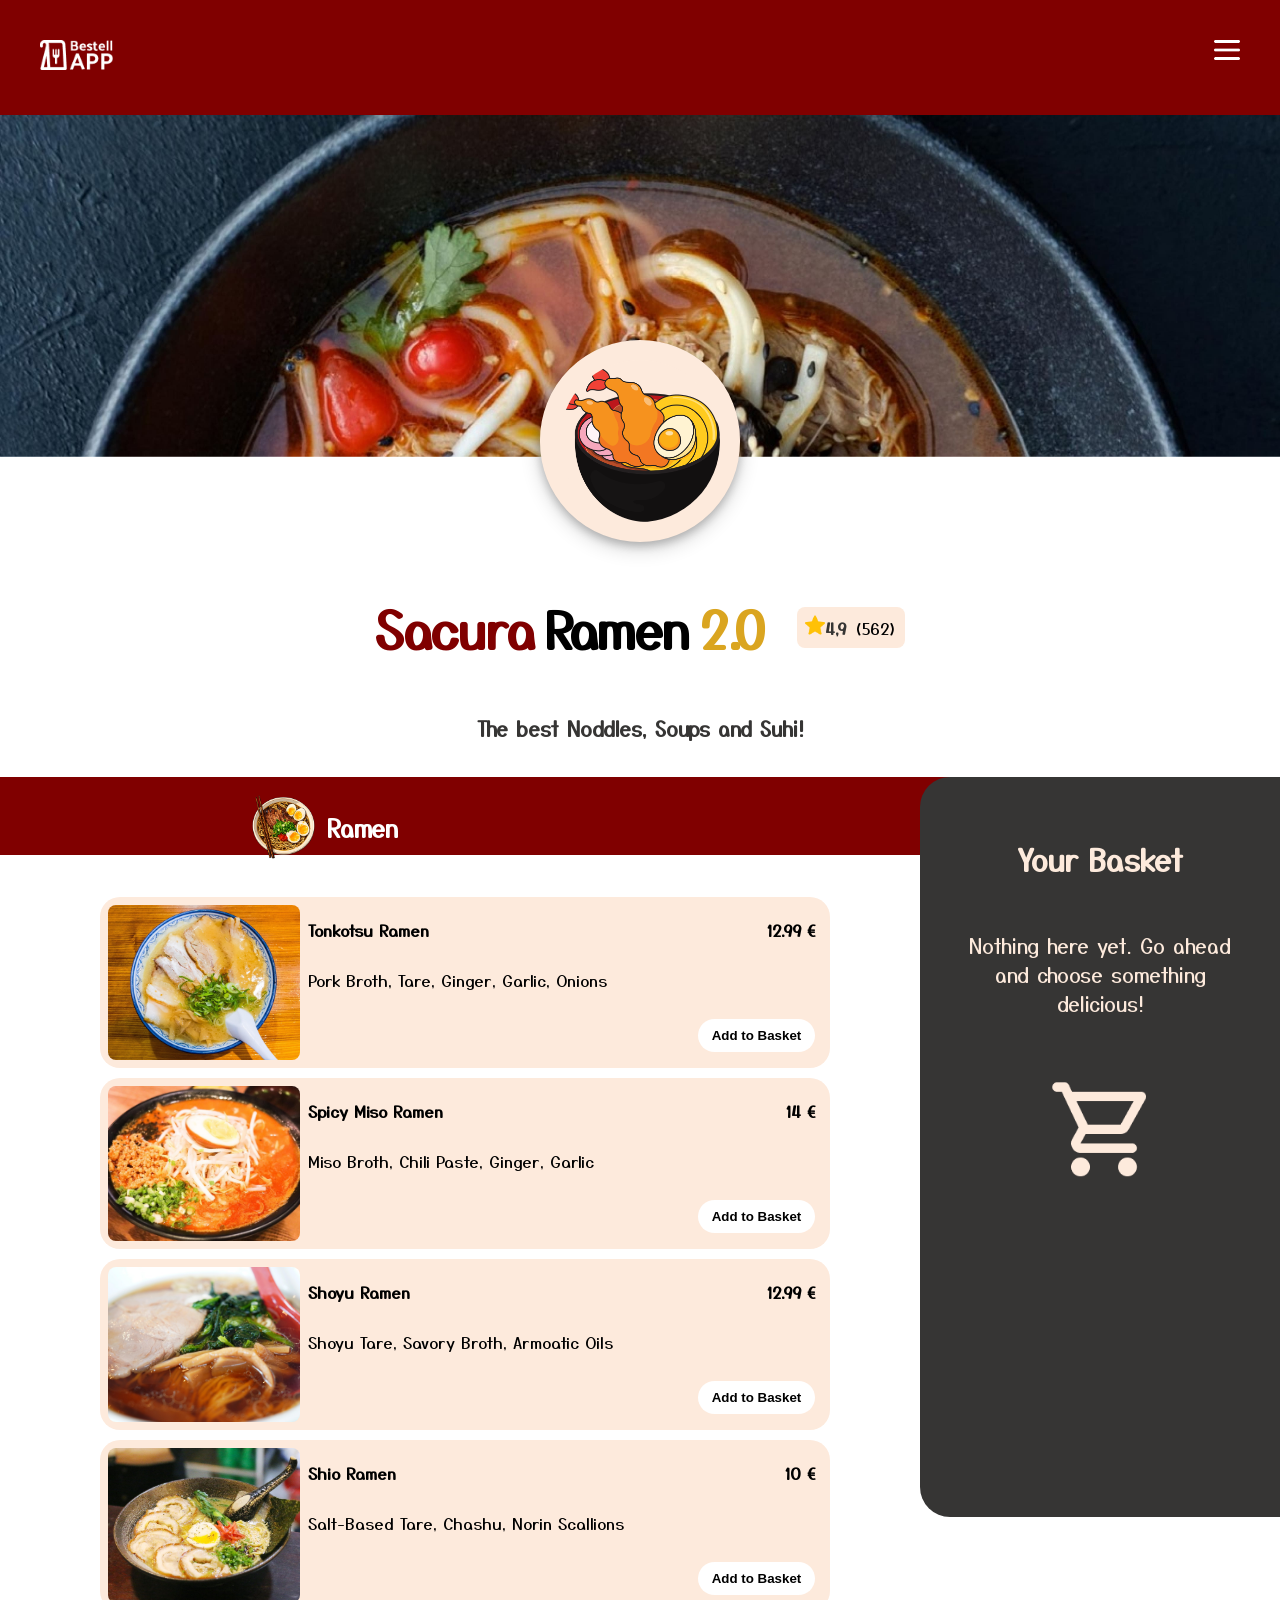
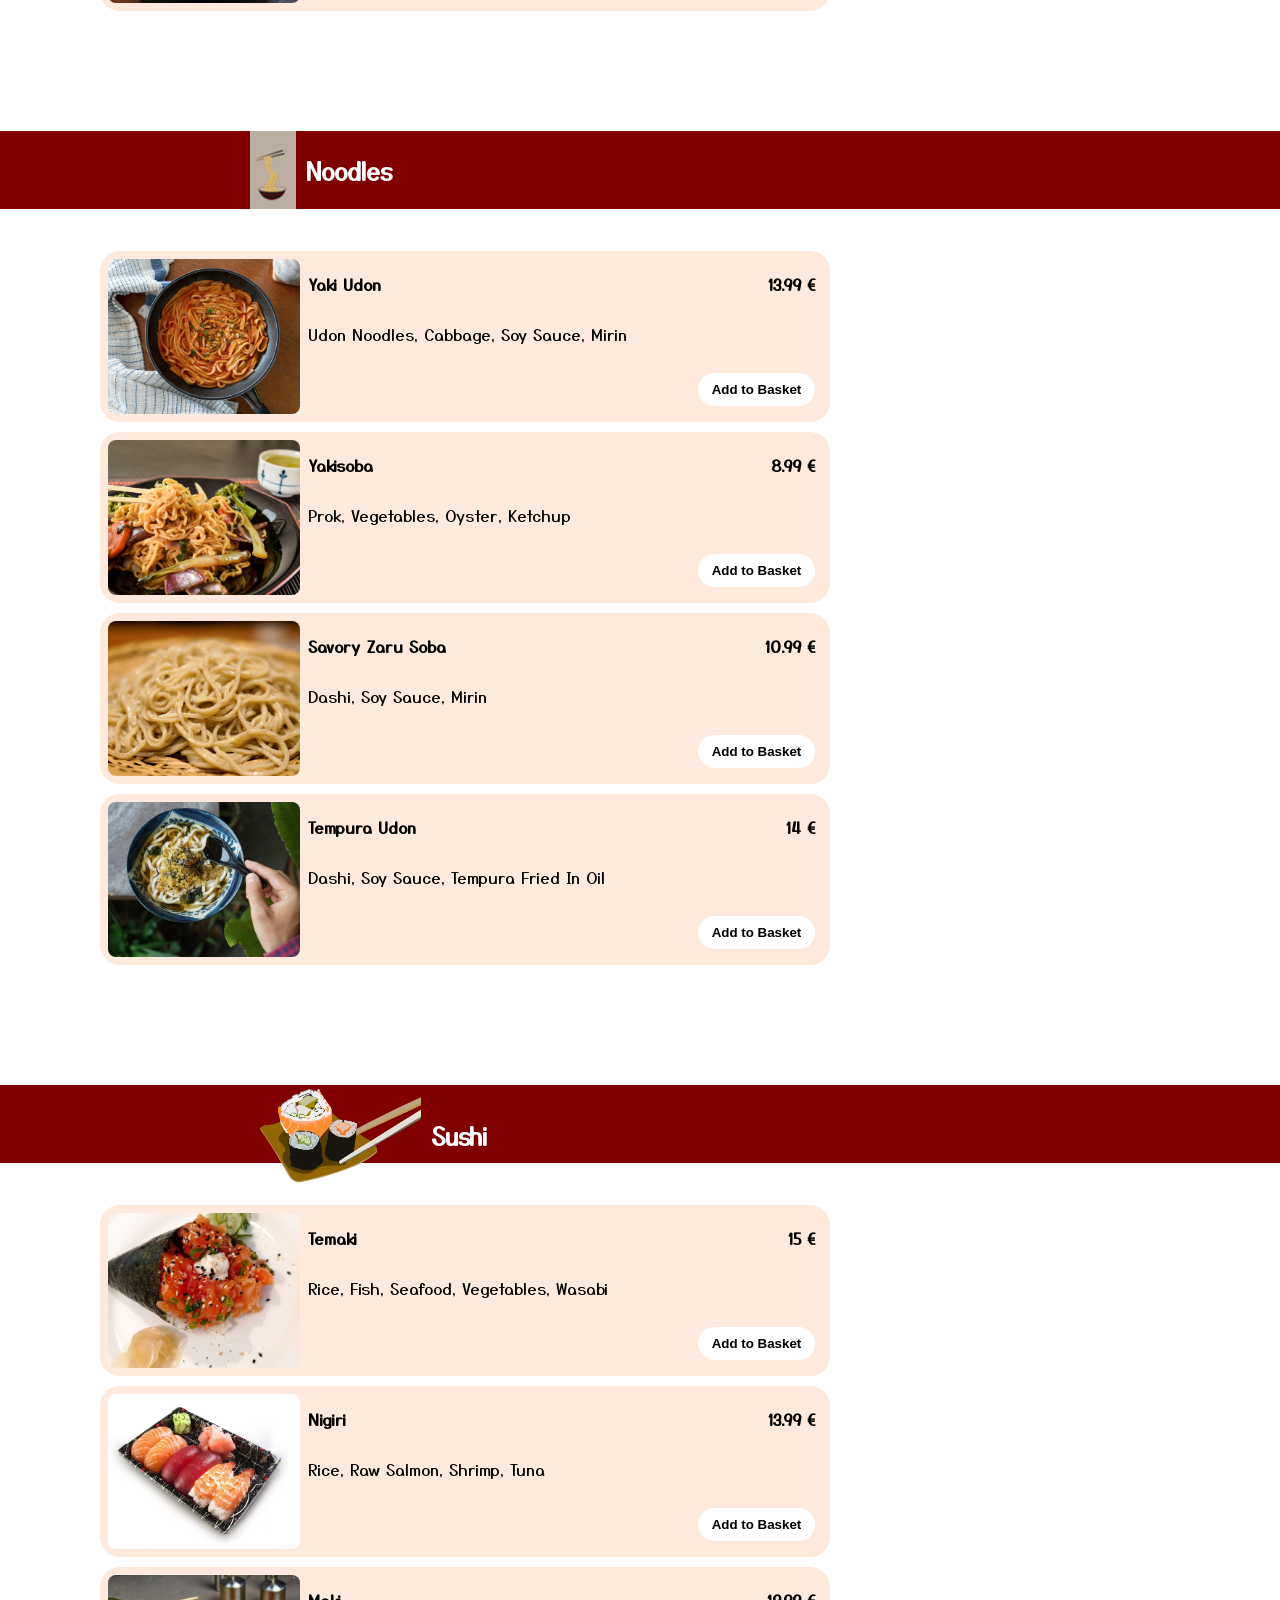
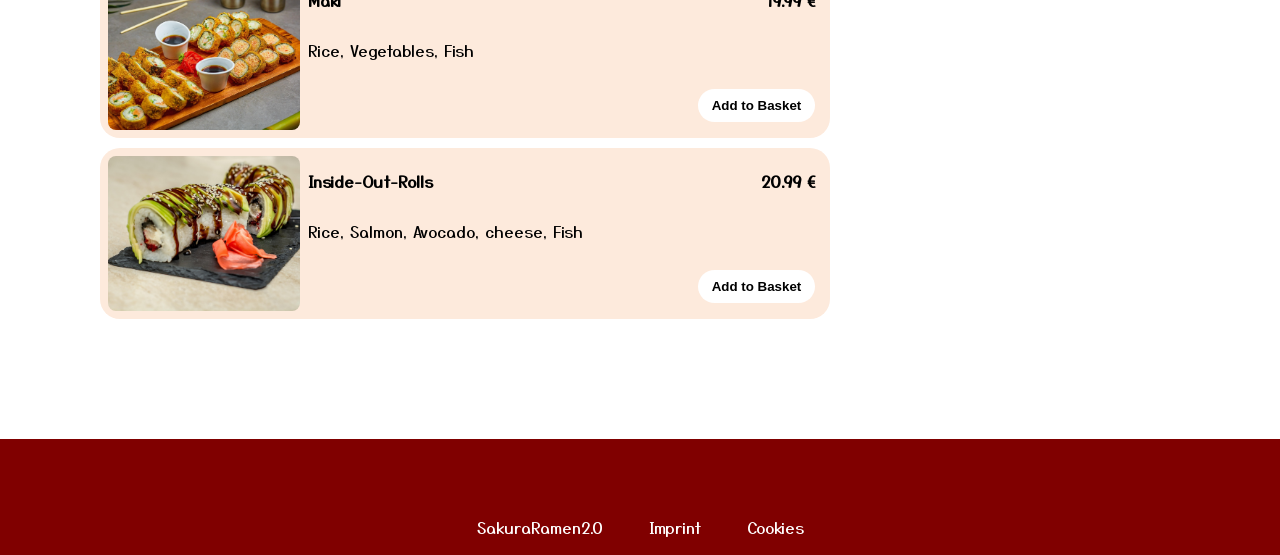
==== commit 0690401b: "anzahl der elemente im basket werden gezählt" ====
--- a/index.html
+++ b/index.html
@@ -11,7 +11,7 @@
     <link rel="stylesheet" href="./styles/img-style.css" />
     <link rel="stylesheet" href="./styles/button.css"/>
     <link rel="stylesheet" href="./styles/dialog.css"/>
-    <link rel="stylesheet" href="/styles/responsive-design.css"/>
+    <link rel="stylesheet" href="./styles/responsive-design.css"/>
     <link rel="stylesheet" href="./styles/reponsive-menu-bar.css"/>
 
     <script src="script.js"></script>
@@ -147,7 +147,10 @@
 
       <button class="reponsive-menu-bar-food"><img class="img-resp-bar-menu" alt="Menu"></button>
 
-      <button class="reponsive-menu-bar-basket" onclick="toggleRespBasket()"><img class="img-resp-bar-menu" alt="Basket"></button>
+      <button class="reponsive-menu-bar-basket" onclick="toggleRespBasket()">
+        <img class="img-resp-bar-menu" alt="Basket">
+        <p class="rasp-basket-counter" id="basket_amount">0</p>
+      </button>
 
       </section>
 
--- a/style.css
+++ b/style.css
@@ -9,9 +9,7 @@
     border: 0;
     font-family: 'Yusei Magic', system-ui, Arial, sans-serif;;
 }
-body.no-scroll {
-    overflow: hidden;
-}
+
 
 .content {
     max-width: 1440px;
@@ -29,7 +27,7 @@
 }
 
 .hero-section {
-    background-image: url(/img/hero_bg.jpg);
+    background-image: url(./img/hero_bg.jpg);
     background-size: cover;
     background-position: bottom;
     height: 13vh;
@@ -166,9 +164,9 @@
     color: white;
     background-color: var(--primary-color);
 }
-
 .footer-link:hover {
     text-decoration: underline;
+    cursor: pointer;
 }
 
 h1 {
--- a/styles/basket.css
+++ b/styles/basket.css
@@ -95,4 +95,8 @@
 .nav-basket {
     display: flex;
     justify-content: space-between;
+}
+
+.basket-hidden {
+    display: none;
 }
--- a/styles/button.css
+++ b/styles/button.css
@@ -9,6 +9,7 @@
 .menu-btn:hover {
     background-color: lightpink;
     color: var(--primary-color);
+    cursor: pointer;
 }
 
 .menu-btn:hover {
@@ -20,10 +21,16 @@
     border: 0;
     padding: 0;
 }
+.delete-order-btn:hover {
+    cursor: pointer;
+}
 
 .add-to-order {
     border: 0;
     background-color: var(--secondary-color);
+}
+.add-to-order:hover {
+    cursor: pointer;
 }
 
 .buy-now-btn {
@@ -33,6 +40,9 @@
     border: 0;
     border-radius: 32px;
     font-size: 20px;
+}
+.buy-now-btn:hover {
+    cursor: pointer;
 }
 
 /*          /\__/\               */
@@ -50,7 +60,7 @@
 .reponsive-menu-bar-home {
     height: 35px;
     width: 35px;
-    background-image: url(/icons/home-default.png);
+    background-image: url(../icons/home-default.png);
     background-color: transparent;
     background-repeat: no-repeat;
     background-position: center;
@@ -60,9 +70,10 @@
 .reponsive-menu-bar-home:hover {
     height: 35px;
     width: 35px;
-    background-image: url(/icons/home-hover.png);
+    background-image: url(../icons/home-hover.png);
     background-color: var(--secondary-color);
     border-radius: 8px;
+    cursor: pointer;
 }
 .reponsive-menu-bar-home:active {
     background-color: var(--primary-color);
@@ -72,7 +83,7 @@
 .reponsive-menu-bar-profile {
     height: 35px;
     width: 35px;
-    background-image: url(/icons/person-default.png);
+    background-image: url(../icons/person-default.png);
     background-color: transparent;
     background-repeat: no-repeat;
     background-position: center;
@@ -82,9 +93,10 @@
 .reponsive-menu-bar-profile:hover {
     width: 35px;
     height: 35px;
-    background-image: url(/icons/person-hover.png);
+    background-image: url(../icons/person-hover.png);
     background-color: var(--secondary-color);
     border-radius: 8px;
+    cursor: pointer;
 }
 .reponsive-menu-bar-profile:active {
     background-color: var(--primary-color);
@@ -93,7 +105,7 @@
 .reponsive-menu-bar-food {
     height: 35px;
     width: 35px;
-    background-image: url(/icons/takeout_dining_default.png);
+    background-image: url(../icons/takeout_dining_default.png);
     background-color: transparent;
     background-repeat: no-repeat;
     background-position: center;
@@ -103,9 +115,10 @@
 .reponsive-menu-bar-food:hover {
     height: 35px;
     width: 35px;
-    background-image: url(/icons/takeout_dining_hover.png);
+    background-image: url(../icons/takeout_dining_hover.png);
     background-color: var(--secondary-color);
     border-radius: 8px;
+    cursor: pointer;
 }
 .reponsive-menu-bar-food:active {
     background-color: var(--primary-color);
@@ -114,7 +127,7 @@
 .reponsive-menu-bar-basket {
     width: 35px;
     height: 35px;
-    background-image: url(/icons/shopping_cart-default.png);
+    background-image: url(../icons/shopping_cart-default.png);
     background-color: transparent;
     background-repeat: no-repeat;
     background-position: center;
@@ -124,9 +137,10 @@
 .reponsive-menu-bar-basket:hover {
     width: 35px;
     height: 35px;
-    background-image: url(/icons/shopping_cart-hover.png);
+    background-image: url(../icons/shopping_cart-hover.png);
     background-color: var(--secondary-color);
     border-radius: 8px;
+    cursor: pointer;
 }
 .reponsive-menu-bar-basket:active {
     background-color: var(--primary-color);
@@ -134,4 +148,7 @@
 
 .close-responisve-basket {
     display: none;
+}
+.close-responisve-basket:hover {
+    cursor: pointer;
 }
--- a/styles/responsive-design.css
+++ b/styles/responsive-design.css
@@ -33,6 +33,12 @@
 
     .menu-content {
         margin-left: 8px;
+    }
+}
+
+@media (max-width: 1030px) {
+    .menu-titles-elements {
+        padding-left: 30px;
     }
 }
 
@@ -119,10 +125,14 @@
         top: 0;
         width: 100%;
         height: 100%;
+        inset: 0;
+        overflow-y: auto;
+        border-radius: 0;
     }
     .section-basket.show {
         display: block;
         padding-right: 0;
+        padding-left: 0;
     }
 
     .close-responisve-basket {
@@ -417,4 +427,26 @@
     .ingredients-txt {
         height: 33px;
     }
+}
+
+
+@media(max-height:880px) {
+    .total-basket-styling {
+        padding-top: 30px;
+    }
+
+    .h3-basket {
+        margin: 0;
+    }
+}
+
+@media(max-height:750px) {
+    .order-in-basket {
+        height: 350px;
+    }
+
+    .total-basket-styling {
+        margin-bottom: 30px;
+
+    }
 }
--- a/styles/reponsive-menu-bar.css
+++ b/styles/reponsive-menu-bar.css
@@ -1,6 +1,16 @@
 .responsive-menu-bar {
         display: none;
     }
+
+.rasp-basket-counter {
+    color: var(--primary-color);
+    font-size: 15px;
+    font-weight: bolder;
+    background-color: var(--secondary-color);
+    border-radius: 100px;
+    width: 18px;
+    margin: 1px 0 19px 15px;
+}
 
 /*          /\__/\               */
 /*        =(  '.' )=   |         */
